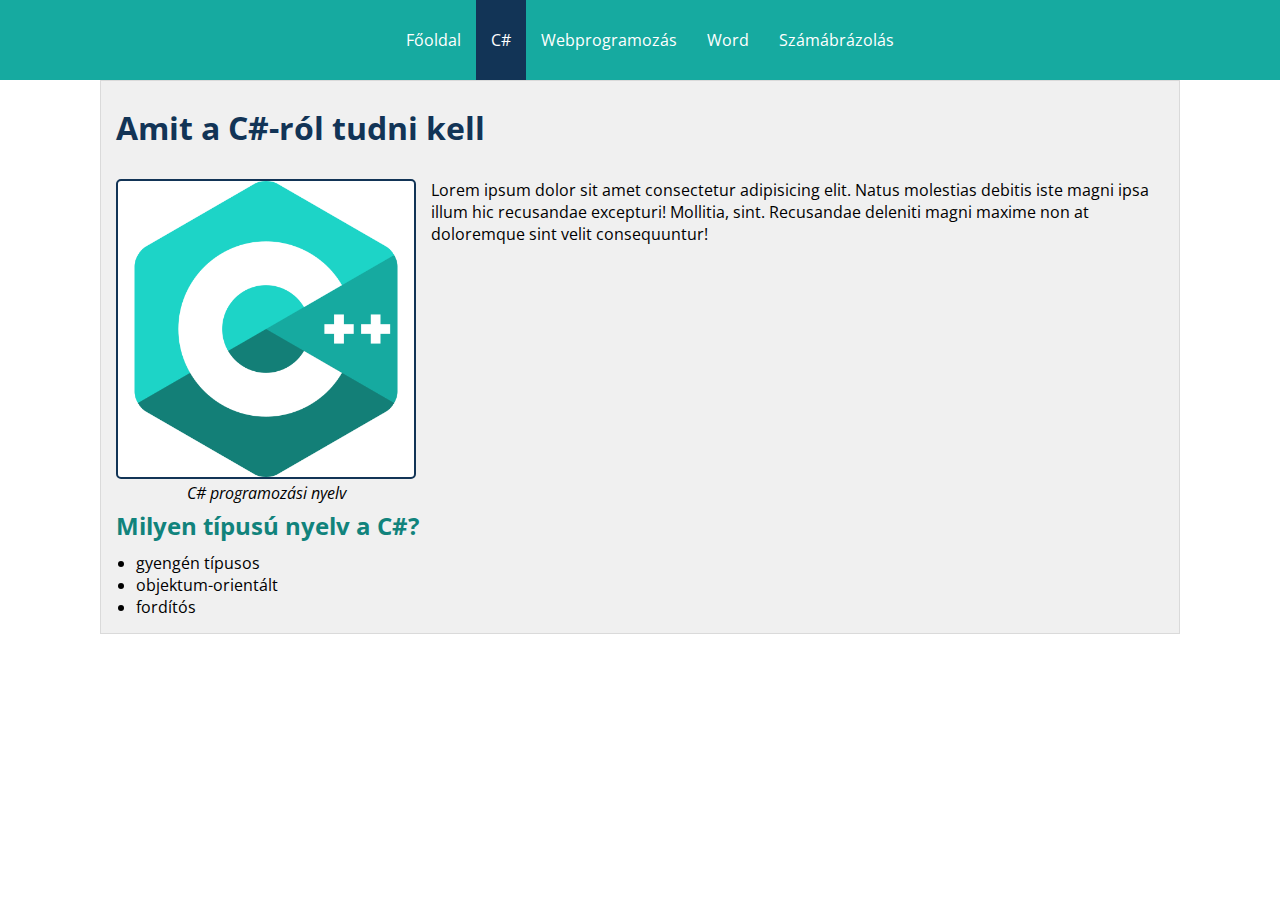
==== c_sharp.html @ 05c7f942 "sipos" ====
<!DOCTYPE html>
<html lang="hu">
<head>
    <meta charset="UTF-8">
    <meta name="viewport" content="width=device-width, initial-scale=1.0">
    <title>Portfólió - Mechler Dénes - C#</title>
    <link rel="stylesheet" href="stilus.css">
</head>
<body>
    <nav>
        <ul>
            <li>
                <a href="index.html">Főoldal</a>
            </li>
            <li class="kijelolt-menu">
                <a href="c_sharp.html">C#</a>
            </li>
            <li>
                <a href="web.html">Webprogramozás</a>
            </li>
            <li>
                <a href="word.html">Word</a>
            </li>
            <li>
                <a href="szamabrazolas.html">Számábrázolás</a>
            </li>
        </ul>
    </nav>
    
    <div class="tartalom">
        <h1>Amit a C#-ról tudni kell</h1>
        <p>
            <div class="keretes-kep-kozepes bal margo-lent">
                <img src="kepek/c_sharp.png">
                <figcaption>C# programozási nyelv</figcaption>
            </div>

            Lorem ipsum dolor sit amet consectetur adipisicing elit. 
            Natus molestias debitis iste magni ipsa illum hic recusandae 
            excepturi! Mollitia, sint. Recusandae deleniti magni maxime non 
            at doloremque sint velit consequuntur!
        </p>

        <div class="clear"></div>

        <h2>Milyen típusú nyelv a C#?</h2>
        <ul>
            <li>gyengén típusos</li>
            <li>objektum-orientált</li>
            <li>fordítós</li>
        </ul>
    </div>
</body>
</html>
---- stilus.css ----
@import url('https://fonts.googleapis.com/css2?family=Open+Sans:ital,wght@0,300..800;1,300..800&display=swap');

* {
    margin:0;
    padding:0;
    box-sizing: border-box;
}

body {
    font-family: "Open Sans", sans-serif;
}

h1, h2, h3, h4, h5, h6 {
    margin:10px 0;
}

h1 {
    color:#123456;
}

h2 {
    color:#11837c;
}

h3 {
    color:#16aaa0;
}

ul, ol {
    margin-left:20px;
}

p {
    padding:10px 0;
}

.tartalom {
    max-width:1080px;
    margin:auto;
    padding:15px;
    background-color: #f0f0f0;
    border:1px solid #dadada;
    overflow: hidden;
}

.keretes-kep-kozepes {
    width:300px;
    height:300px;
    border:2px solid #123456;
    background-color:white;
    border-radius: 5px;
}

.keretes-kep-kozepes img {
    width:100%;
    height:100%;
    object-fit: cover;
}

.bal {
    float:left;
}

.jobb {
    float:right;
}

.clear {
    clear:both;
    height:20px;
}

.margo-lent {
    margin-right:15px;
}

nav {
    height:80px;
    background-color: #16aaa0;
}

nav ul {
    display:flex;
    justify-content: center;
}

nav li {
    height:80px;
    display:flex;
    justify-content: center;
    align-items: center;
}

nav li:hover {
    background-color: #20568d;
}

nav a {
    padding:15px;
    color:white;
    text-decoration: none;
}

.kijelolt-menu {
    background-color: #123456;
}

.tablazat {
    width:100%;
    border:1px solid #123456;
    border-collapse: collapse;
    background-color: white;
    text-align: center;
}

.tablazat td, .tablazat th {
    border:1px solid white;
    padding:5px;
}

.tablazat thead {
    background-color: #123456;
    color:white;
}

.tablazat tbody tr:nth-child(2n) {
    background-color: #11837c;
    color:white;
}

.tablazat tbody tr:hover {
    background-color:#16aaa0;
}

figcaption {
    text-align: center;
    margin-bottom:15px;
    font-style: italic;
}

pre {
    background-color:white;
    border:1px solid #123456;
    padding:10px;
    text-wrap: wrap;
    max-width:500px;
    white-space: pre;
}

@media screen and (max-width:600px) {
    .keretes-kep-kozepes {
        clear:both;
        margin:10px auto;
        float:none;
        width:90%;
    }
}
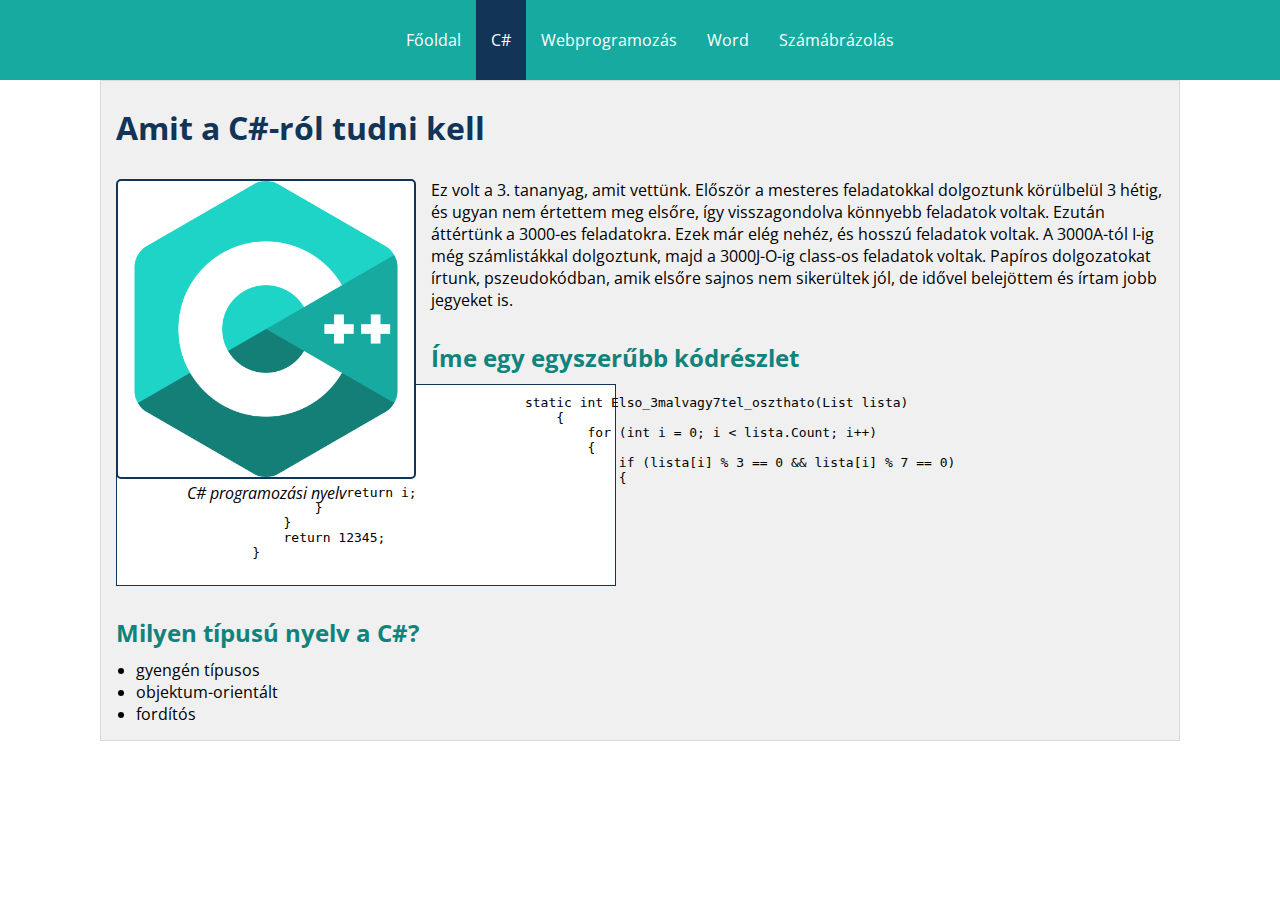
==== commit 1e984c95: "órai szovegíras" ====
--- a/c_sharp.html
+++ b/c_sharp.html
@@ -35,11 +35,28 @@
                 <figcaption>C# programozási nyelv</figcaption>
             </div>
 
-            Lorem ipsum dolor sit amet consectetur adipisicing elit. 
-            Natus molestias debitis iste magni ipsa illum hic recusandae 
-            excepturi! Mollitia, sint. Recusandae deleniti magni maxime non 
-            at doloremque sint velit consequuntur!
+            Ez volt a 3. tananyag, amit vettünk. Először a mesteres feladatokkal dolgoztunk körülbelül 3 hétig, és ugyan nem értettem meg elsőre, így visszagondolva könnyebb feladatok voltak. 
+            Ezután áttértünk a 3000-es feladatokra. Ezek már elég nehéz, és hosszú feladatok voltak. A 3000A-tól I-ig még számlistákkal dolgoztunk,
+            majd a 3000J-O-ig class-os feladatok voltak. Papíros dolgozatokat írtunk, pszeudokódban, amik elsőre sajnos nem sikerültek jól, de idővel belejöttem és írtam jobb jegyeket is.
+
+    
         </p>
+
+        <h2>Íme egy egyszerűbb kódrészlet</h2>
+        <pre>
+            static int Elso_3malvagy7tel_oszthato(List<int> lista)
+                {
+                    for (int i = 0; i < lista.Count; i++)
+                    {
+                        if (lista[i] % 3 == 0 && lista[i] % 7 == 0)
+                        {
+                            return i;
+                        }
+                    }
+                    return 12345;
+                }
+        </pre>
+
 
         <div class="clear"></div>
 
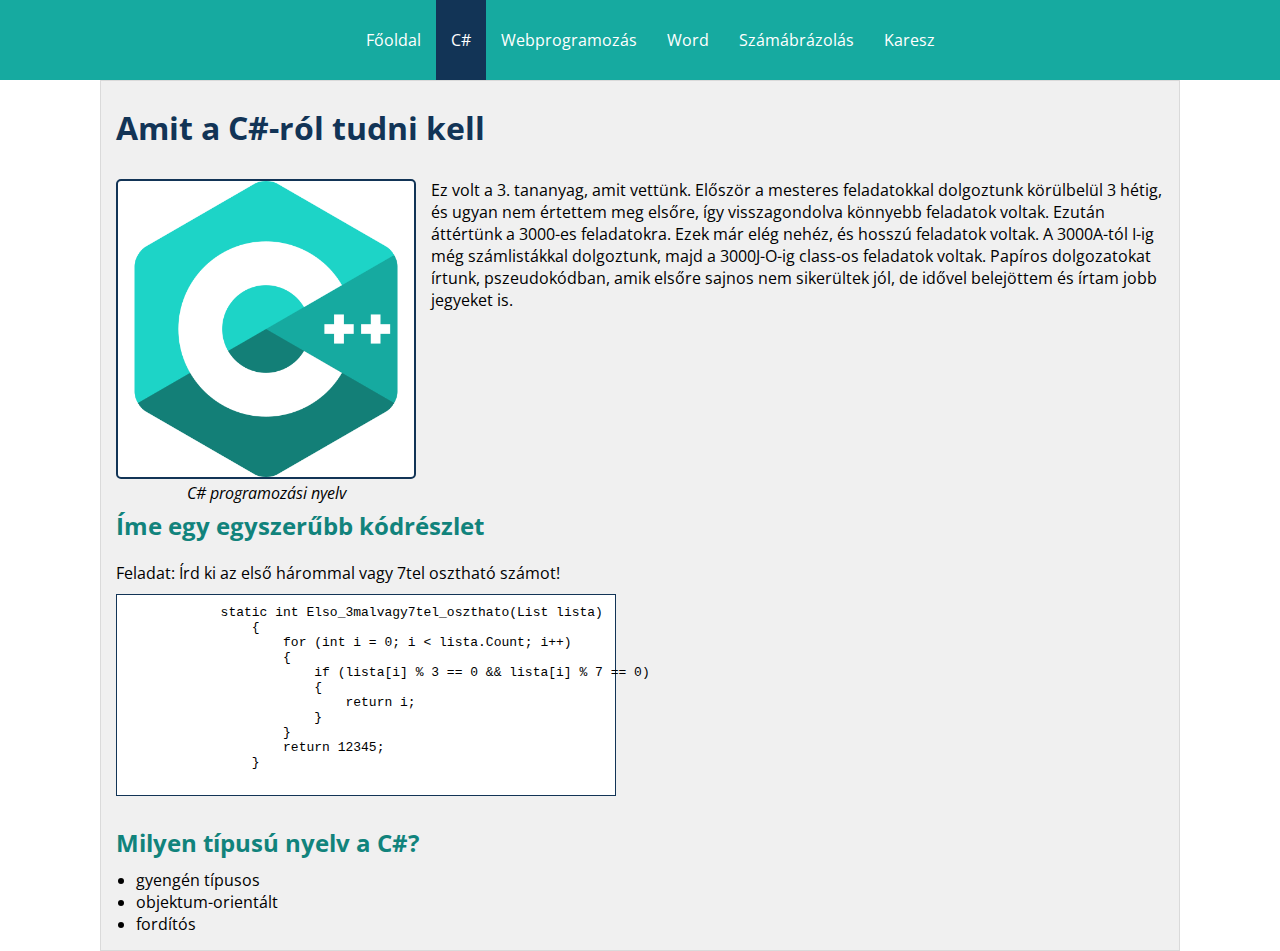
==== commit 5578de56: "kesz" ====
--- a/c_sharp.html
+++ b/c_sharp.html
@@ -24,6 +24,9 @@
             <li>
                 <a href="szamabrazolas.html">Számábrázolás</a>
             </li>
+            <li>
+                <a href="kareszek.html">Karesz</a>
+            </li>
         </ul>
     </nav>
     
@@ -42,7 +45,11 @@
     
         </p>
 
+        <div class="clear"></div>
+
+
         <h2>Íme egy egyszerűbb kódrészlet</h2>
+        <p>Feladat: Írd ki az első hárommal vagy 7tel osztható számot!</p>
         <pre>
             static int Elso_3malvagy7tel_oszthato(List<int> lista)
                 {
--- a/stilus.css
+++ b/stilus.css
@@ -32,6 +32,7 @@
 
 p {
     padding:10px 0;
+    
 }
 
 .tartalom {
